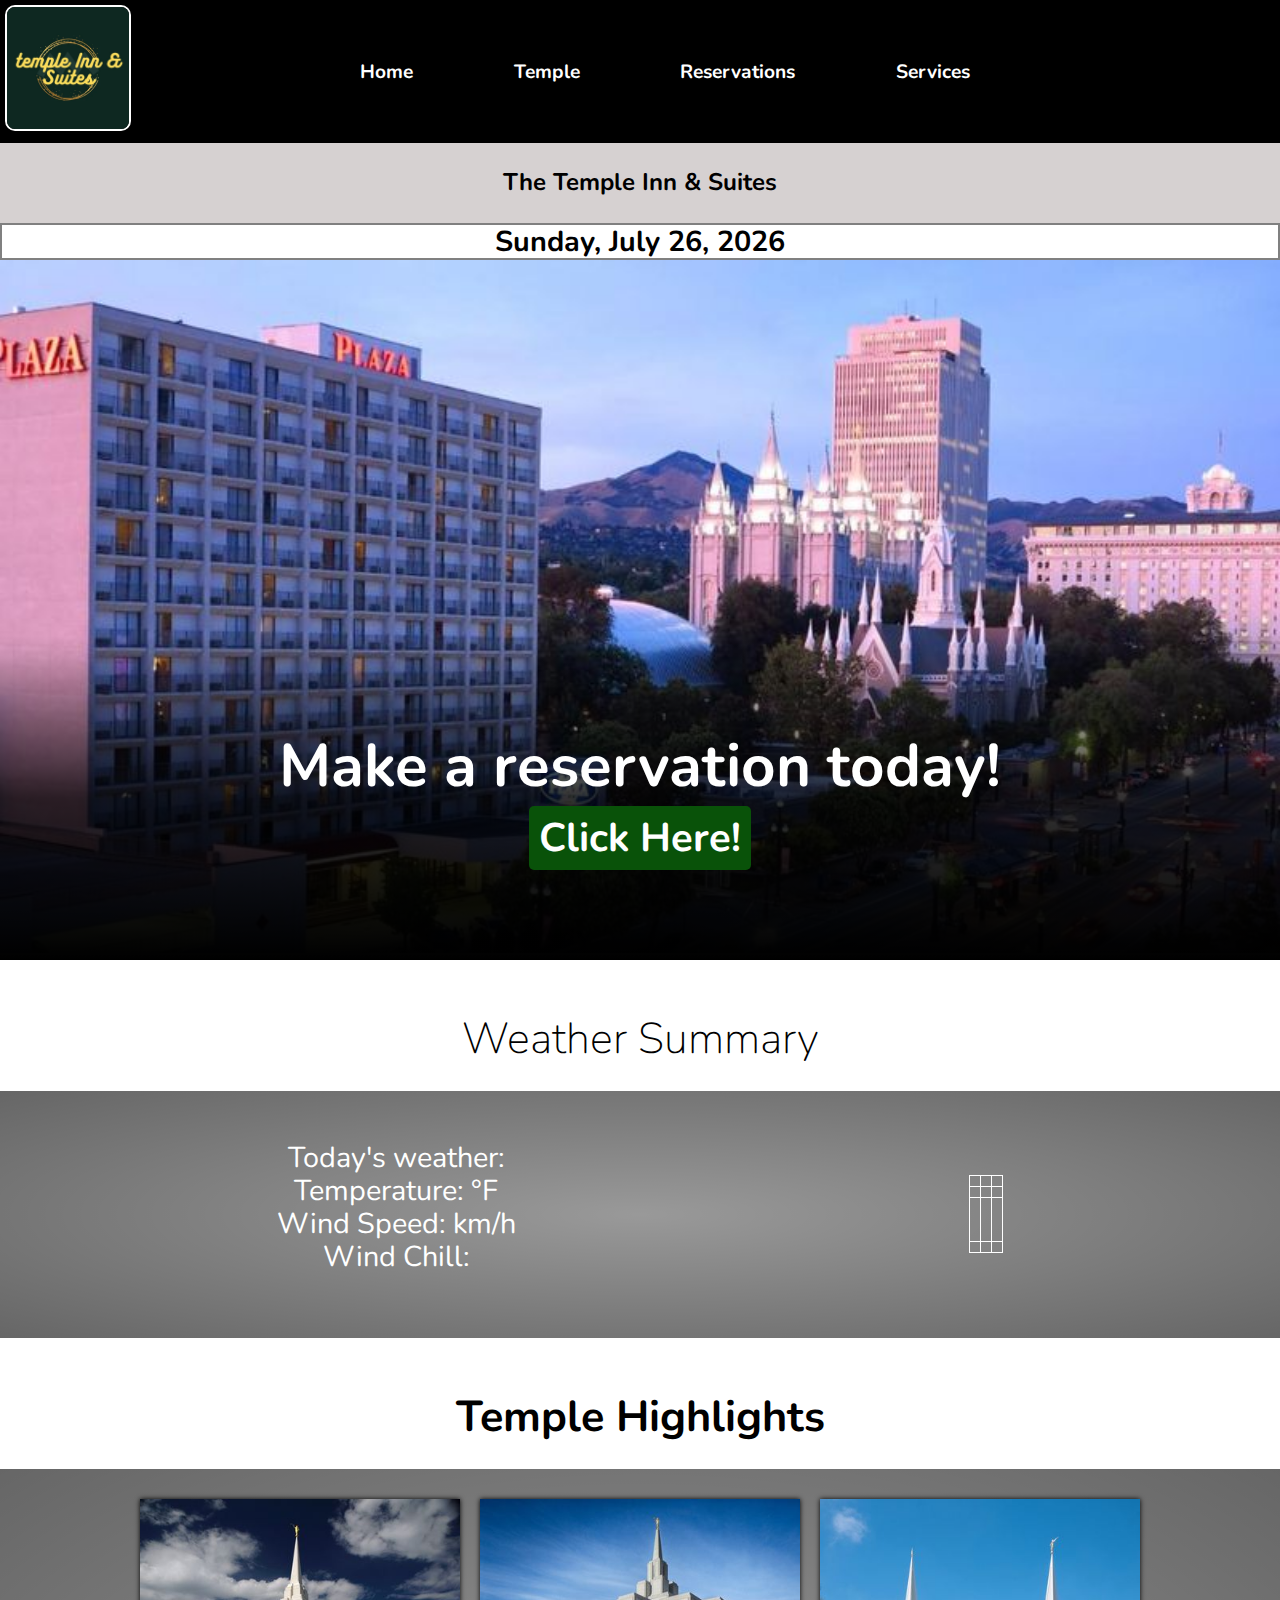
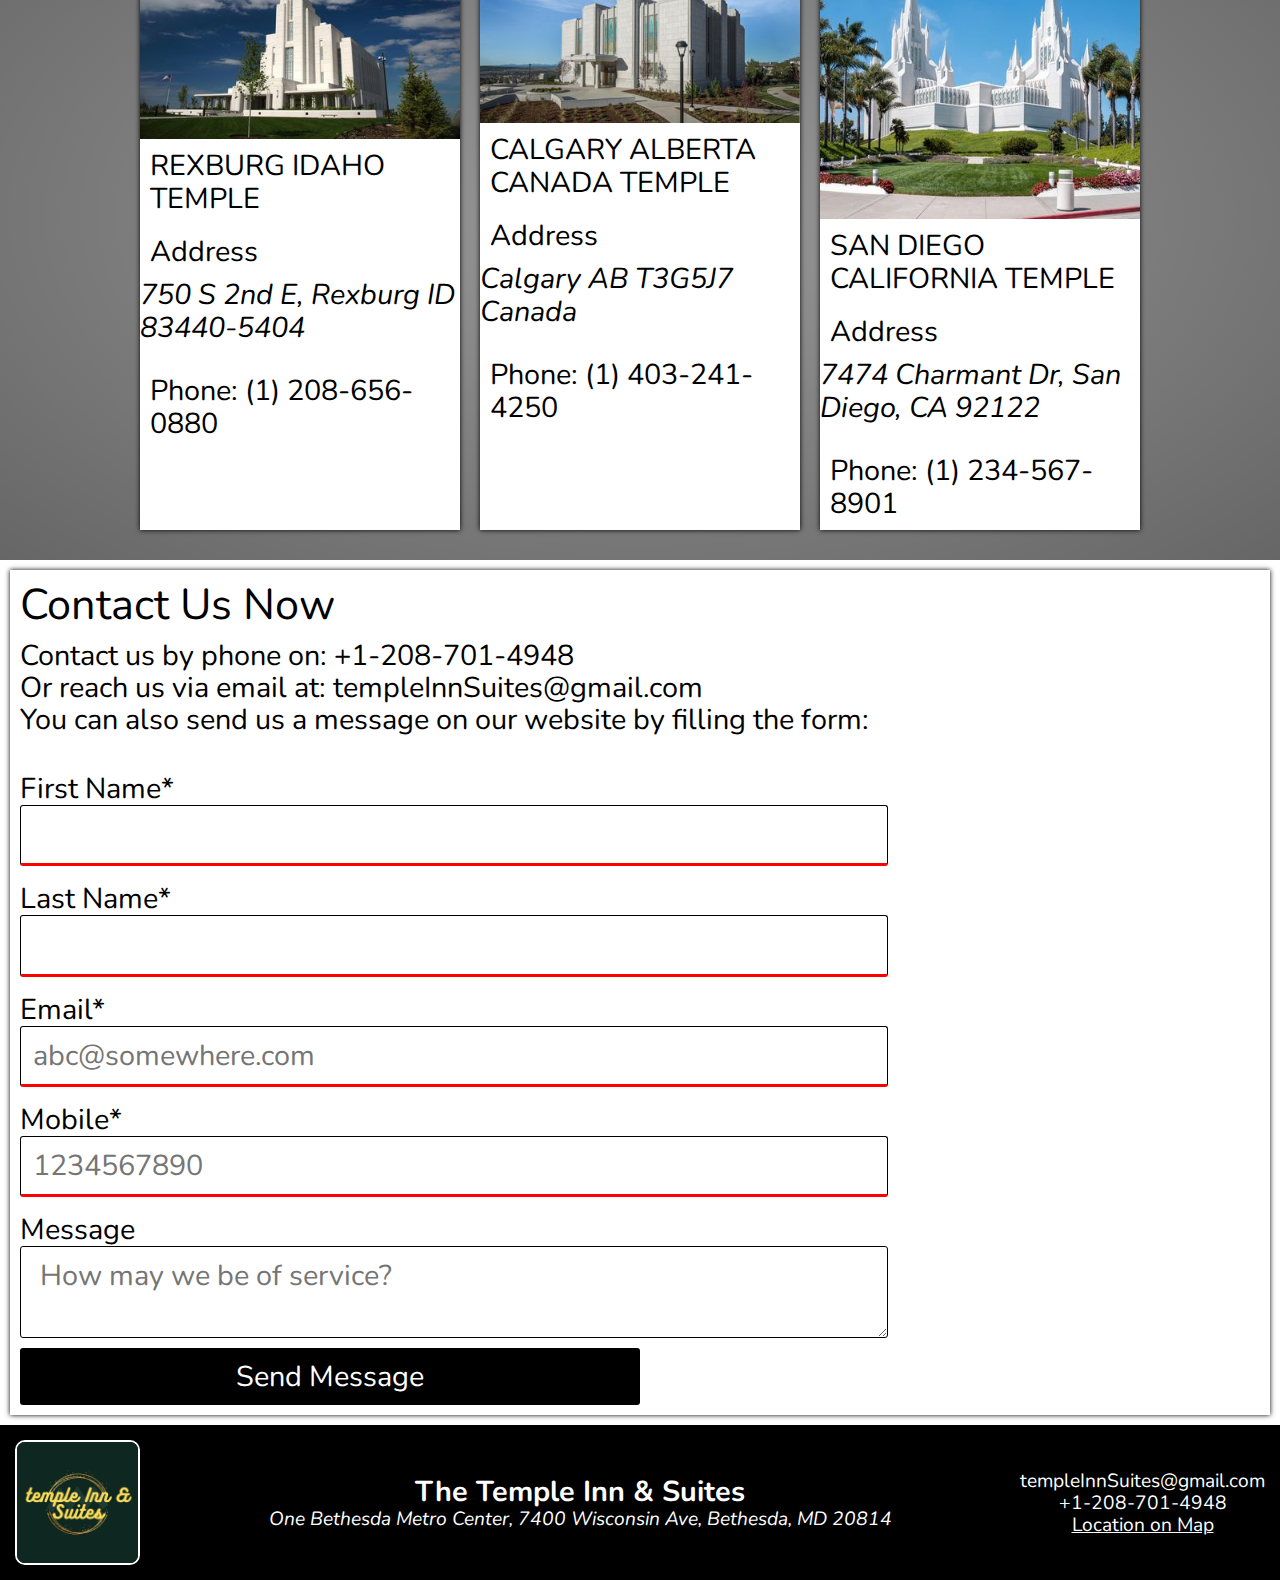
==== index.html @ aba9959d "completed homepage contact us." ====
<!DOCTYPE html>
<html lang="en">
<head>
    <meta charset="UTF-8">
    <meta http-equiv="X-UA-Compatible" content="IE=edge">
    <meta name="viewport" content="width=device-width, initial-scale=1.0">
    <title>The Temple Inn & Suites</title>
    <link href="css/normalize.css" rel="stylesheet">
    <link rel="shortcut icon" type="image/x-icon" href="favicon.png">
    <link rel="preconnect" href="https://fonts.googleapis.com">
    <link rel="preconnect" href="https://fonts.googleapis.com">
    <link rel="preconnect" href="https://fonts.gstatic.com" crossorigin>
    <link href="https://fonts.googleapis.com/css2?family=Nunito:wght@300;700&display=swap" rel="stylesheet">
    <link rel="stylesheet" href="https://cdnjs.cloudflare.com/ajax/libs/font-awesome/6.1.1/css/all.min.css" integrity="sha512-KfkfwYDsLkIlwQp6LFnl8zNdLGxu9YAA1QvwINks4PhcElQSvqcyVLLD9aMhXd13uQjoXtEKNosOWaZqXgel0g==" crossorigin="anonymous" referrerpolicy="no-referrer" />
    <link rel="stylesheet" href="css/main.css">
</head>
<body>
    <!------------------------------Header-------------------------------------->
    <header>
        <div class="logo-social-nav">
            <!-- Logo -->
            <div class="logo-box">
                <a href="index.html"><img src="images/Logo/LogoWEBP.webp" alt="Site Logo" class="logo"></a>
            </div>

            <!-- Social Media and menu button -->
            <div class="social-nav-btns">
                <a href="https://facebook.com" class="fab fa-facebook-square"></a>
                <a href="https://linkedin.com" class="fab fa-linkedin"></a>
                <a href="https://instagram.com" class="fab fa-instagram"></a>
                <button id="nav-btn"><span>&#9776</span></button>
            </div>

        </div>

        <!-- Site Name -->
        <div class="site-name-container">
            <h1 class="site-name">The Temple Inn & Suites</h1>
        </div>

        <!-- Site date -->
        <div class="today-date-container">
            <p id="today-date"></p>
        </div>

        <!-- Menu Area -->
        <div class="main-nav-container">
            <nav>
                <ul id="main-nav">
                    <li><a href="index.html">Home</a></li>
                    <li><a href="temple.html">Temple</a></li>
                    <li><a href="reservation.html">Reservations</a></li>
                    <li><a href="services.html">Services</a></li>
                </ul>
            </nav>
        </div>
    </header>

    <!----------------------------------Main------------------------------------>
    <main>
        <div class="main-content-container">
            <!-- Banner -->
            <div class="page-banner homepage-banner">
                <picture>
                    <source srcset="images/home/hero/plaza-hotel-small-600.jpg" media="(max-width: 600px)">
                    <source srcset="images/home/hero/plaza-hotel-medium-700.jpg" media="(max-width: 949px)">
                    <source srcset="images/home/hero/plaza-hotel-large-800.jpg" media="(min-width: 950px)">
                    <img src="images/home/hero/plaza-hotel-small-600.jpg" alt="Plaza hotel at temple square in salt lake city">
                </picture>

                <div class="call-to-action">
                    <h2>Make a reservation today!</h2>
                    <a href="reservation.html">Click Here!</a>
                </div>
            </div>

            <!-- Weather -->
            <div class="page-weather">
                <h2 class="weather-header">Weather Summary</h2>
                <div class="weather-card">
                    <div class="today-weather">
                        <p>Today's weather:</p>
                        <p>Temperature: <span id="weather-temp"></span>&deg;F</p>
                        <p>Wind Speed: <span id="wind-speed"></span>km/h</p>
                        <p>Wind Chill: <span id="wind-chill"></span></p>
                    </div>

                    <div class="weather-forecast">
                        <table>
                            <tbody>
                                <tr>
                                    <th id="day-1"></th>
                                    <th id="day-2"></th>
                                    <th id="day-3"></th>
                                </tr>
                                <tr>
                                    <td id="temp-1"></td>
                                    <td id="temp-2"></td>
                                    <td id="temp-3"></td>
                                </tr>
                                <tr>
                                    <td><img src="" alt="" id="image-1"></td>
                                    <td><img src="" alt="" id="image-2"></td>
                                    <td><img src="" alt="" id="image-3"></td>
                                </tr>
                                <tr>
                                    <td id="description-1"></td>
                                    <td id="description-2"></td>
                                    <td id="description-3"></td>
                                </tr>
                            </tbody>
                        </table>
                    </div>
                </div>
            </div>

            <!-- Temples -->
            <div class="temple-container">
                <div class="temple-header">
                    <h2>Temple Highlights</h2>
                </div>
                <div class="temple-items">
                    <div class="temple-1">
                        <img src="images/temples/rexburg_temple-400.jpg" alt="Rexburg Idaho Temple">
                        <div class="temple-description">
                            <p>REXBURG IDAHO TEMPLE</p>
                            <p>Address<address>750 S 2nd E, Rexburg ID 83440-5404</address></p>
                            <p>Phone: (1) 208-656-0880</p>
                        </div>
                    </div>
                    <div class="temple-2">
                        <img src="images/temples/Calgary-alberta-temple-400.jpg" alt="Calgary Ablerta Temple">
                        <div class="temple-description">
                            <p>CALGARY ALBERTA CANADA TEMPLE</p>
                            <p>Address<address>Calgary AB T3G5J7 Canada</address></p>
                            <p>Phone: (1) 403-241-4250</p>
                        </div>
                    </div>
                    <div class="temple-3">
                        <img src="images/temples/san-diego-temple-400.jpg" alt="San Diego California Temple">
                        <div class="temple-description">
                            <p>SAN DIEGO CALIFORNIA TEMPLE</p>
                            <p>Address<address> 7474 Charmant Dr, San Diego, CA 92122</address></p>
                            <p>Phone: (1) 234-567-8901</p>
                        </div>
                    </div>
                </div>
            </div>

            <!-- Contact Us -->
            <div class="contact-us-section">
                <div class="contact-us-header">
                    <h2>Contact Us Now</h2>
                    <p>Contact us by phone on: +1-208-701-4948</p>
                    <p>Or reach us via email at: templeInnSuites@gmail.com</p>
                    <p>You can also send us a message on our website by filling the form:</p>
                </div>
                <div class="contact-us-form">
                    <form class="contact-us-form" method="get" action="contact-submission.html">
                        <label class="top">First Name* <input type="text" name="fname" required></label>
                        <label class="top">Last Name* <input type="text" name="lname" required></label>
                        <label class="top">Email* <input type="email" name="position" placeholder="abc@somewhere.com" required></label>
                        <label class="top">Mobile* <input type="number" name="mobile" placeholder="1234567890" required></label>
        
                        <label>Message<textarea name="business" class="top" placeholder=" How may we be of service?"></textarea></label>
                        <input type="hidden" id="datetime" name="currdatetime" value="">
                    <input type="submit" value="Send Message" class="message-submit-btn">
                </form>
                </div>
            </div>
        </div>
    </main>
    
    <!--------------------------------Footer------------------------------------>
    <footer>
        <div class="main-footer-container">
            <!-- Footer logo -->
            <div class="footer-logo-container">
                <a href="index.html"><img src="images/Logo/LogoWEBP.webp" alt="Site Logo" class="footer-logo"></a>
            </div>

            <!-- footer site title -->
            <div class="footer-name-address">
                <h2>The Temple Inn & Suites</h2>
                <address>One Bethesda Metro Center, 7400 Wisconsin Ave, Bethesda, MD 20814</address>
            </div>
            <div class="footer-email-number-map">
                <p>templeInnSuites@gmail.com</p>
                <p>+1-208-701-4948</p>
                <a href="https://www.google.com/maps/place/Hyatt+Regency+Bethesda/@38.9841229,-77.1035018,15z/data=!3m2!4b1!5s0x89b7c97b3ac1ecb7:0xf4951f3c0075c239!4m11!1m2!2m1!1sHotels!3m7!1s0x89b7c97b2de7d249:0x9641b4c68df65f!5m2!4m1!1i2!8m2!3d38.9841065!4d-77.094747">
                    <span class="fa fa-map-marker"></span>Location on Map </a>
            </div>
            
        </div>
    </footer>
    <script src="scripts/main.js"></script>
</body>
</html>
---- css/main.css ----
/* ----------------------------------------------Small CSS---------------------------------- */
* {
  margin: 0;
  padding: 0;
  box-sizing: border-box;
}

body {
  font-family: "Nunito", sans-serif;
  font-size: 16px;
}

/* ------------------------Logo , Social Media, Menu Button-------------------------- */
.logo-social-nav {
  display: flex;
  justify-content: space-between;
  align-items: center;
  padding: 5px;
  min-width: 100%;
  background-color: rgb(0, 0, 0);
  margin-right: 15px;
}

.logo {
  width: 25%;
  border: 2px solid white;
  border-radius: 10px;
}

.fab {
  color: white;
  text-decoration: none;
  font-size: 2rem;
}

button#nav-btn {
  border: 2px solid white;
  background: transparent;
  color: white;
  width: 3rem;
  height: 3rem;
  cursor: pointer;
}

.social-nav-btns {
  display: flex;
  justify-content: space-around;
  align-items: center;
  gap: 10px;
}

/* -----------------------------------Site Name----------------------------------- */
.site-name-container {
  background-color: rgba(209, 204, 204, 0.9);
  padding: 10px;
}

.site-name {
  text-align: center;
  font-size: 1.5rem;
}

/* --------------Date------------ */
#today-date {
  text-align: center;
  font-weight: bold;
  border: 2px double grey;
  margin: 0;
}
/* --------------------------- Main Navigation (Menu) ------------------------- */
nav ul li a {
  text-decoration: none;
  font-weight: bold;
  color: white;
  font-size: 1.2rem;
  display: block;
  padding: 0.6rem 1.5vw;
  border-top: 1px solid rgba(0, 0, 0, 0.3);
  transition: all 0.2s ease-out;
}

nav ul li a:hover {
  background-color: rgb(60, 110, 79);
}

nav ul li {
  list-style: none;
}

nav ul {
  display: none;
}

nav ul.open {
  display: block;
}

nav {
  background-color: rgb(0, 0, 0);
}

/* ------------------------Page Banner------------------------- */
.page-banner {
  width: 100%;
  height: 100%;
  position: relative;
}

picture {
  width: 100%;
}

picture img {
  width: 100%;
  height: 100%;
}

.call-to-action {
  width: 100%;
  position: absolute;
  bottom: 0;
  background: linear-gradient(
    360deg,
    rgba(0, 0, 0, 1),
    rgba(0, 0, 0, 0.8),
    rgba(0, 0, 0, 0)
  );
  padding: 30px;
  line-height: 3rem;
  display: flex;
  flex-direction: column;
  align-items: center;
}

.call-to-action h2 {
  color: white;
}

.call-to-action a {
  text-decoration: none;
  color: white;
  background-color: rgb(9, 82, 9);
  font-weight: bold;
  font-size: 1.2rem;
  padding: 5px 10px;
  border-radius: 5px;
  line-height: normal;
}

.call-to-action a:hover {
  background-color: rgb(3, 104, 3);
}

/* --------------------Weather----------------------- */
.weather-header,
.temple-header {
  font-weight: lighter;
  text-align: center;
  margin: 3vh;
  margin-top: 6vh;
}

.weather-card {
  padding: 20px;
  background: radial-gradient(rgba(0, 0, 0, 0.4), rgba(0, 0, 0, 0.6));
  color: white;
  text-align: center;
}

.today-weather {
  margin-bottom: 15px;
}

table,
td,
tr,
th {
  border: 1px solid white;
  border-collapse: collapse;
  padding: 5px;
  margin: auto;
}

/* ---------------Temple Cards------------ */
.temple-1 p,
.temple-2 p,
.temple-3 p {
  padding: 10px;
}

.temple-1,
.temple-2,
.temple-3 {
  box-shadow: 0 0 5px black;
  margin: 10px;
  display: flex;
  flex-direction: column;
}

/* ----------------Contact Us------------------- */
.contact-us-section {
    box-shadow: 0 0 5px black;
    margin: 10px;
    padding: 10px;
}

.contact-us-header h2 {
    font-weight: normal;
    margin-bottom: 10px;
}

.contact-us-header p {
    line-height: 2rem;
}

.contact-us-form {
    margin-top: 20px;
}

.contact-us-form label.top,
.contact-us-form label {
    display: block;
    padding-top: 1rem;
}

.contact-us-form label.top input,
.contact-us-form label textarea.top {
    display: block;
    border: 1px solid black;
    border-radius: 3px;
    padding: .75rem;
    min-width: 70%;    
}

.contact-us-form label.top input:required {
	border-bottom: red solid 3px;
}

.contact-us-form label.top input:required:valid {
	border-bottom: green solid 3px;
}

.contact-us-form input.message-submit-btn {
    border: none;
	background-color: rgb(0, 0, 0);
	color: white;
	border-radius: 3px;
	padding: .75rem 1.5rem;
	margin-top: 10px;
	width: 50%;
	/* max-width: 20rem; */
    transition: all 0.2s ease-out;
}

.contact-us-form input.message-submit-btn:hover {
    font-weight: bold;
    background-color: rgb(48, 46, 46);
}

/* --------------------------- Footer ------------------------- */
.footer-logo-container {
  height: 125px;
  width: 125px;
  margin: 0 auto;
  margin-bottom: 10px;
}

.footer-logo-container img {
  width: 100%;
  height: 100%;
  border: 2px solid white;
  border-radius: 10px;
}

.footer-email-number-map a {
  color: white;
}

footer {
  text-align: center;
  background-color: rgb(0, 0, 0);
  color: white;
  padding: 5px;
}

/* -------------------- Medium Screen -------------------- */
@media only screen and (min-width: 600px) {
  body {
    font-size: 1.5rem;
  }

  /* ---------footer-------- */
  .main-footer-container {
    font-size: 1.2rem;
    padding: 10px;
  }

  
}

/* -------------------- Large Screen -------------------- */
@media only screen and (min-width: 950px) {
  body {
    font-size: 1.8rem;
  }

  /* -------------Main Menu------------ */
  #nav-btn {
    display: none;
  }

  #main-nav-container {
    position: relative;
  }

  #main-nav {
    display: flex;
    position: absolute;
    top: 50px;
    left: 300px;
    right: 250px;
    padding: 0 10px;
    justify-content: space-around;
  }

  nav ul li a:hover {
    background-color: black;
    border-bottom: 5px solid white;
  }

  /* -----------------Main Content----------------- */
  main {
    /* margin: 0 120px; */
  }

  .call-to-action {
    width: 100%;
    position: absolute;
    bottom: 0;
    background: linear-gradient(
      360deg,
      rgba(0, 0, 0, 1),
      rgba(0, 0, 0, 0.8),
      rgba(0, 0, 0, 0)
    );
    padding: 90px;
    line-height: 5rem;
    font-size: 2.5rem;
  }

  .call-to-action a {
    font-size: 2.5rem;
  }

  /* ------------------Weather Card---------- */
  .weather-card {
      display: flex;
      justify-content: space-around;
      align-items: center;
      padding: 50px;
  }

  /* ----------Temple Area----------- */

  .temple-1,
  .temple-2,
  .temple-3 {
      max-width: 25vw;
      background-color: white;
      border: none;
  }

  .temple-items {
      background: radial-gradient(rgba(0, 0, 0, 0.4), rgba(0, 0, 0, 0.6));
      display: flex;
      flex-wrap: wrap;
      justify-content: center;
      padding: 20px;
  }

  /* ----------------Footer---------------- */
  .main-footer-container {
    display: flex;
    font-size: 1.2rem;
    align-items: center;
    justify-content: space-between;
    padding: 10px;
  }

  .footer-logo-container {
    margin: 0;
  }
}
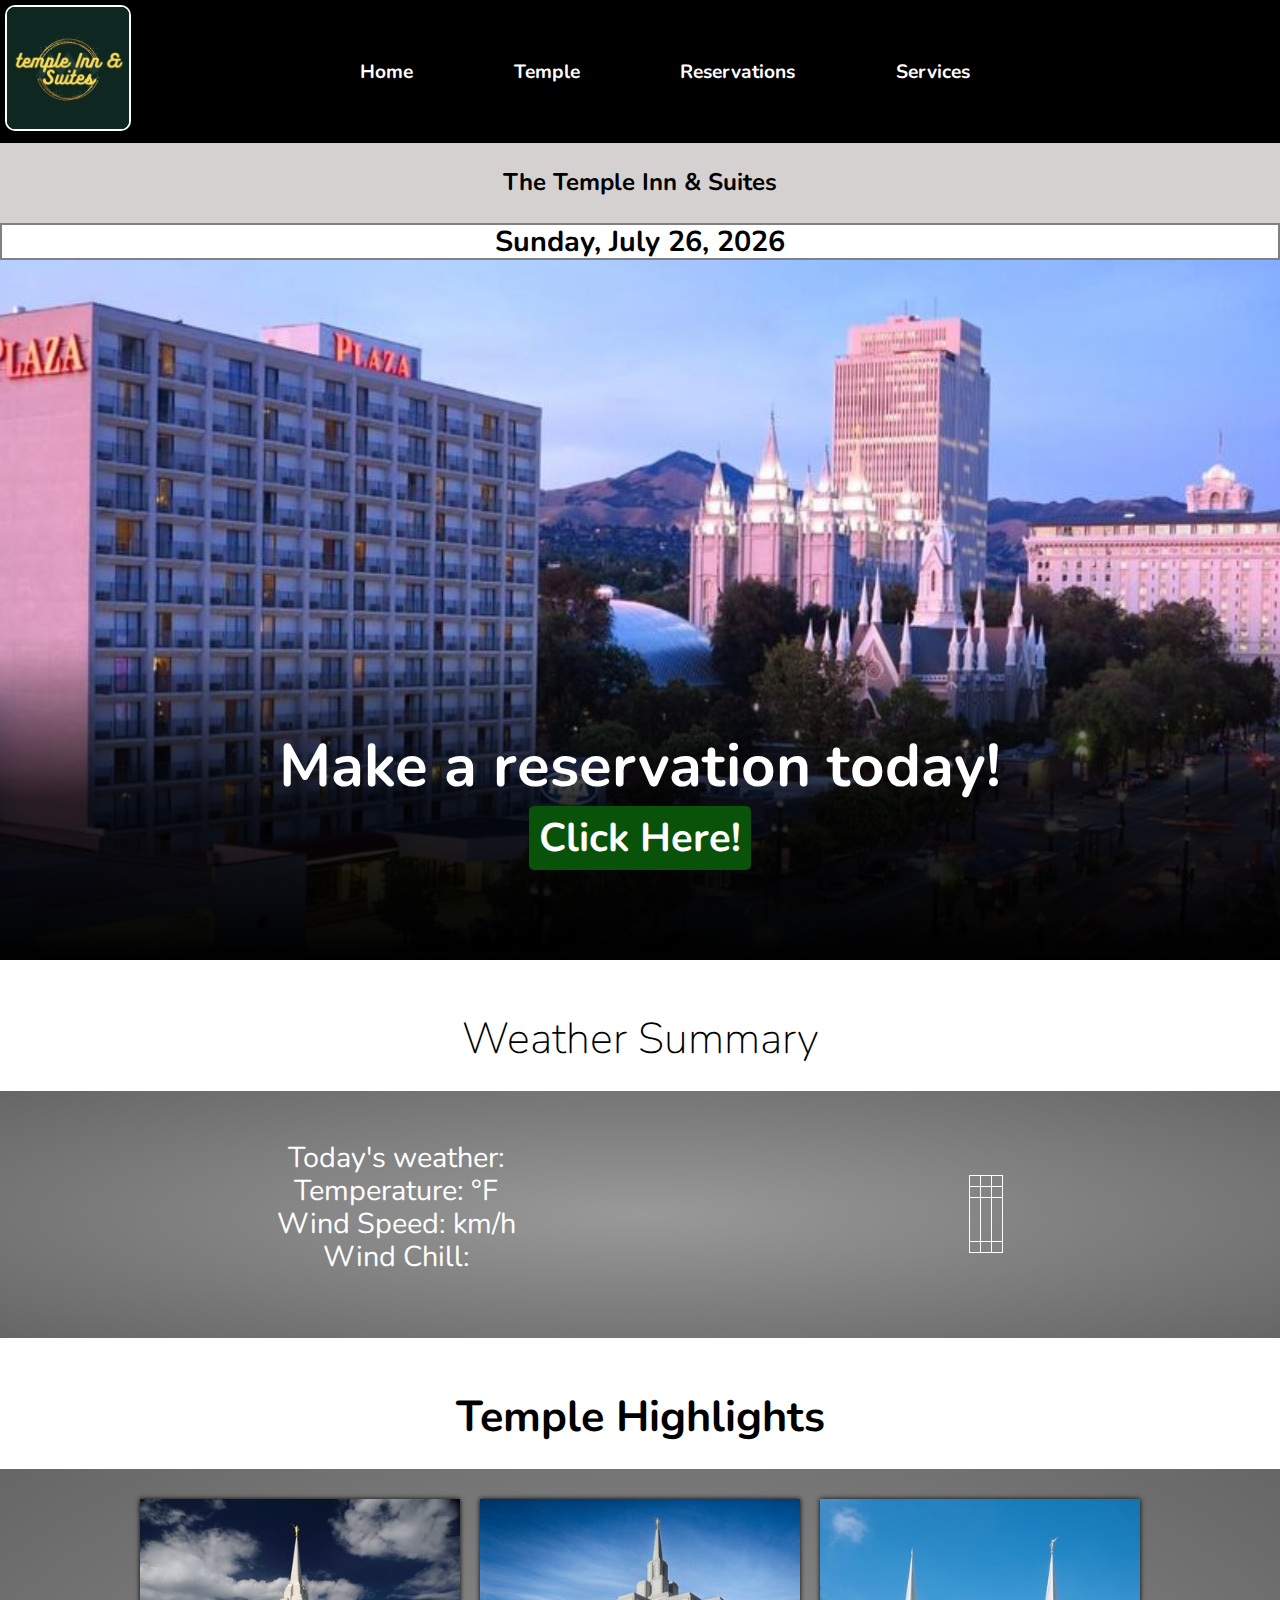
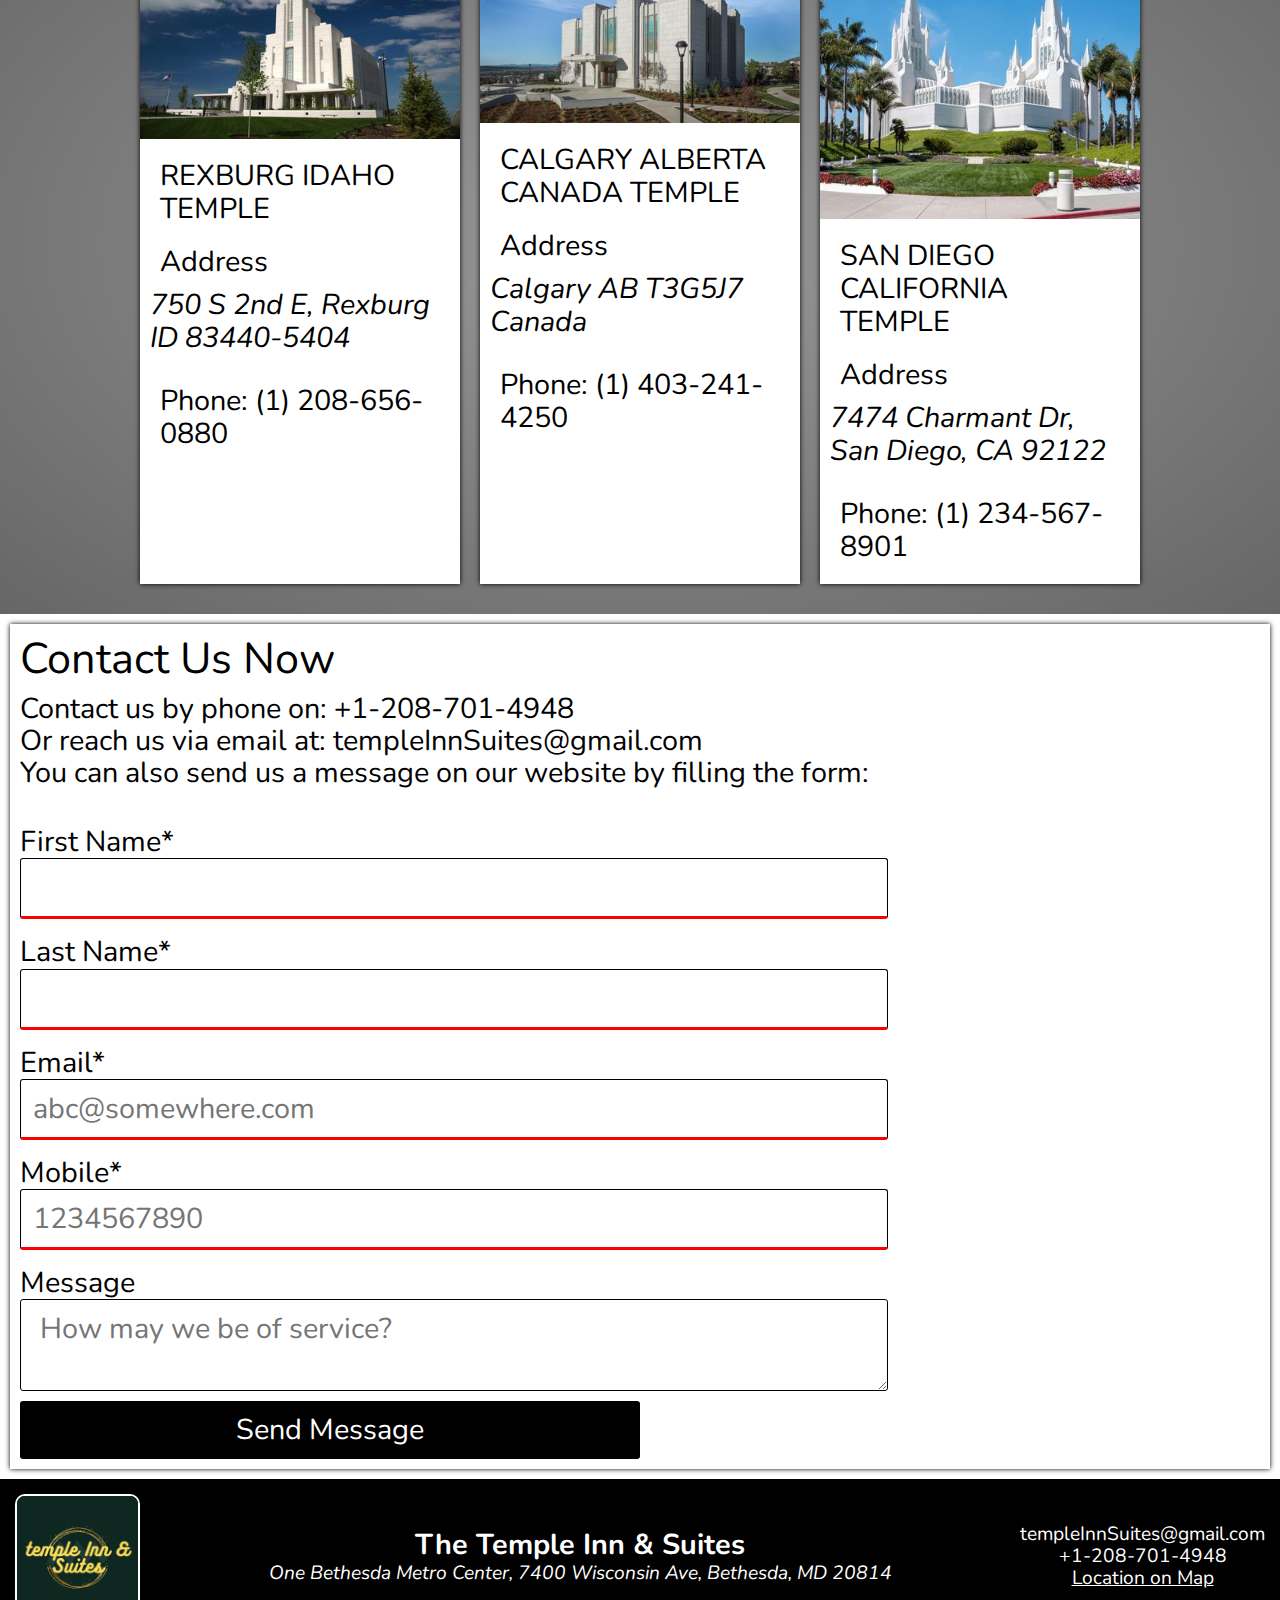
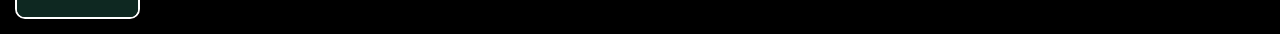
==== commit bb652498: "minor" ====
--- a/index.html
+++ b/index.html
@@ -15,7 +15,7 @@
     <link rel="stylesheet" href="css/main.css">
 </head>
 <body>
-    <!------------------------------Header-------------------------------------->
+    <!------------------------------Header--------------------------------------->
     <header>
         <div class="logo-social-nav">
             <!-- Logo -->
--- a/css/main.css
+++ b/css/main.css
@@ -188,6 +188,10 @@
   padding: 10px;
 }
 
+.temple-description {
+  padding: 10px;
+}
+
 .temple-1,
 .temple-2,
 .temple-3 {
@@ -199,62 +203,147 @@
 
 /* ----------------Contact Us------------------- */
 .contact-us-section {
-    box-shadow: 0 0 5px black;
-    margin: 10px;
-    padding: 10px;
+  box-shadow: 0 0 5px black;
+  margin: 10px;
+  padding: 10px;
 }
 
 .contact-us-header h2 {
-    font-weight: normal;
-    margin-bottom: 10px;
+  font-weight: normal;
+  margin-bottom: 10px;
 }
 
 .contact-us-header p {
-    line-height: 2rem;
+  line-height: 2rem;
 }
 
 .contact-us-form {
-    margin-top: 20px;
+  margin-top: 20px;
 }
 
 .contact-us-form label.top,
 .contact-us-form label {
-    display: block;
-    padding-top: 1rem;
+  display: block;
+  padding-top: 1rem;
 }
 
 .contact-us-form label.top input,
 .contact-us-form label textarea.top {
-    display: block;
-    border: 1px solid black;
-    border-radius: 3px;
-    padding: .75rem;
-    min-width: 70%;    
+  display: block;
+  border: 1px solid black;
+  border-radius: 3px;
+  padding: 0.75rem;
+  min-width: 70%;
 }
 
 .contact-us-form label.top input:required {
-	border-bottom: red solid 3px;
+  border-bottom: red solid 3px;
 }
 
 .contact-us-form label.top input:required:valid {
-	border-bottom: green solid 3px;
+  border-bottom: green solid 3px;
 }
 
 .contact-us-form input.message-submit-btn {
-    border: none;
-	background-color: rgb(0, 0, 0);
-	color: white;
-	border-radius: 3px;
-	padding: .75rem 1.5rem;
-	margin-top: 10px;
-	width: 50%;
-	/* max-width: 20rem; */
-    transition: all 0.2s ease-out;
+  border: none;
+  background-color: rgb(0, 0, 0);
+  color: white;
+  border-radius: 3px;
+  padding: 0.75rem 1.5rem;
+  margin-top: 10px;
+  width: 50%;
+  /* max-width: 20rem; */
+  transition: all 0.2s ease-out;
 }
 
 .contact-us-form input.message-submit-btn:hover {
-    font-weight: bold;
-    background-color: rgb(48, 46, 46);
+  font-weight: bold;
+  background-color: rgb(48, 46, 46);
+}
+
+/* ----------------Temple Directory------------------- */
+.main-content-container {
+  position: relative;
+}
+
+.temples-directory-banner-caption {
+  position: absolute;
+  bottom: 0;
+  width: 100%;
+  padding: 50px 10px;
+  text-align: center;
+  color: white;
+  background: linear-gradient(
+    360deg,
+    rgba(0, 0, 0, 1),
+    rgba(0, 0, 0, 0.8),
+    rgba(0, 0, 0, 0)
+  );
+}
+
+.temple-directory-area {
+  margin-top: 25px;
+}
+
+.temple-directory-btns {
+  text-align: center;
+  margin-bottom: 10px;
+  display: flex;
+  justify-content: center;
+  gap: 10px;
+}
+
+#directory-list-view-btn,
+#directory-card-view-btn {
+  border: 1px solid white;
+  padding: 5px;
+  background-color: black;
+  color: white;
+}
+
+.temple-directory-btns button:hover {
+  box-shadow: 0 0 5px black;
+}
+
+/* ---------------------- Directory - listView ------------------------------ */
+div.list section {
+  margin: 0 0px;
+  padding: 10px 20px;
+}
+
+div.list section img {
+  display: none;
+}
+
+div.list section:nth-child(odd) {
+  background-color: rgba(3, 13, 99, 0.2);
+}
+
+div.list section:nth-child(even) {
+  background-color: rgba(165, 167, 184, 0.2);
+}
+
+/* ---------------------- Directory - gridView ------------------------------ */
+div.cards {
+  padding: 10px;
+  text-align: center;
+  width: 100%;
+}
+
+div.cards section {
+  margin: 10px 10px;
+  padding: 10px;
+  text-align: center;
+  max-width: 100%;
+  box-shadow: 0 0 5px black;
+}
+
+div.cards section img {
+  width: 100%;
+}
+
+div.cards section a {
+  font-size: .8rem;
 }
 
 /* --------------------------- Footer ------------------------- */
@@ -286,7 +375,25 @@
 /* -------------------- Medium Screen -------------------- */
 @media only screen and (min-width: 600px) {
   body {
-    font-size: 1.5rem;
+    font-size: 1rem;
+  }
+
+  /* ---------------------- Directory - listView ------------------------------ */
+  div.list section {
+    display: grid;
+    grid-template-columns: repeat(4, 1fr);
+    align-items: center;
+    gap: 20px;
+  }
+
+
+  /* ---------------------- Directory - gridView ------------------------------ */
+  div.cards  {
+    display: grid;
+    grid-template-columns: repeat(3, 1fr);
+    overflow: scroll;
+    width: 100%;
+    text-align: center;
   }
 
   /* ---------footer-------- */
@@ -294,8 +401,6 @@
     font-size: 1.2rem;
     padding: 10px;
   }
-
-  
 }
 
 /* -------------------- Large Screen -------------------- */
@@ -329,9 +434,9 @@
   }
 
   /* -----------------Main Content----------------- */
-  main {
-    /* margin: 0 120px; */
-  }
+  /* main {
+    margin: 0 120px;
+  } */
 
   .call-to-action {
     width: 100%;
@@ -354,10 +459,10 @@
 
   /* ------------------Weather Card---------- */
   .weather-card {
-      display: flex;
-      justify-content: space-around;
-      align-items: center;
-      padding: 50px;
+    display: flex;
+    justify-content: space-around;
+    align-items: center;
+    padding: 50px;
   }
 
   /* ----------Temple Area----------- */
@@ -365,17 +470,27 @@
   .temple-1,
   .temple-2,
   .temple-3 {
-      max-width: 25vw;
-      background-color: white;
-      border: none;
+    max-width: 25vw;
+    background-color: white;
+    border: none;
   }
 
   .temple-items {
-      background: radial-gradient(rgba(0, 0, 0, 0.4), rgba(0, 0, 0, 0.6));
-      display: flex;
-      flex-wrap: wrap;
-      justify-content: center;
-      padding: 20px;
+    background: radial-gradient(rgba(0, 0, 0, 0.4), rgba(0, 0, 0, 0.6));
+    display: flex;
+    flex-wrap: wrap;
+    justify-content: center;
+    padding: 20px;
+  }
+
+  /* ---------------------- Directory - gridView ------------------------------ */
+  div.cards {
+    font-size: 1rem;
+    grid-template-columns: repeat(3, 1fr);
+  }
+
+  div.list {
+    font-size: 1rem;
   }
 
   /* ----------------Footer---------------- */
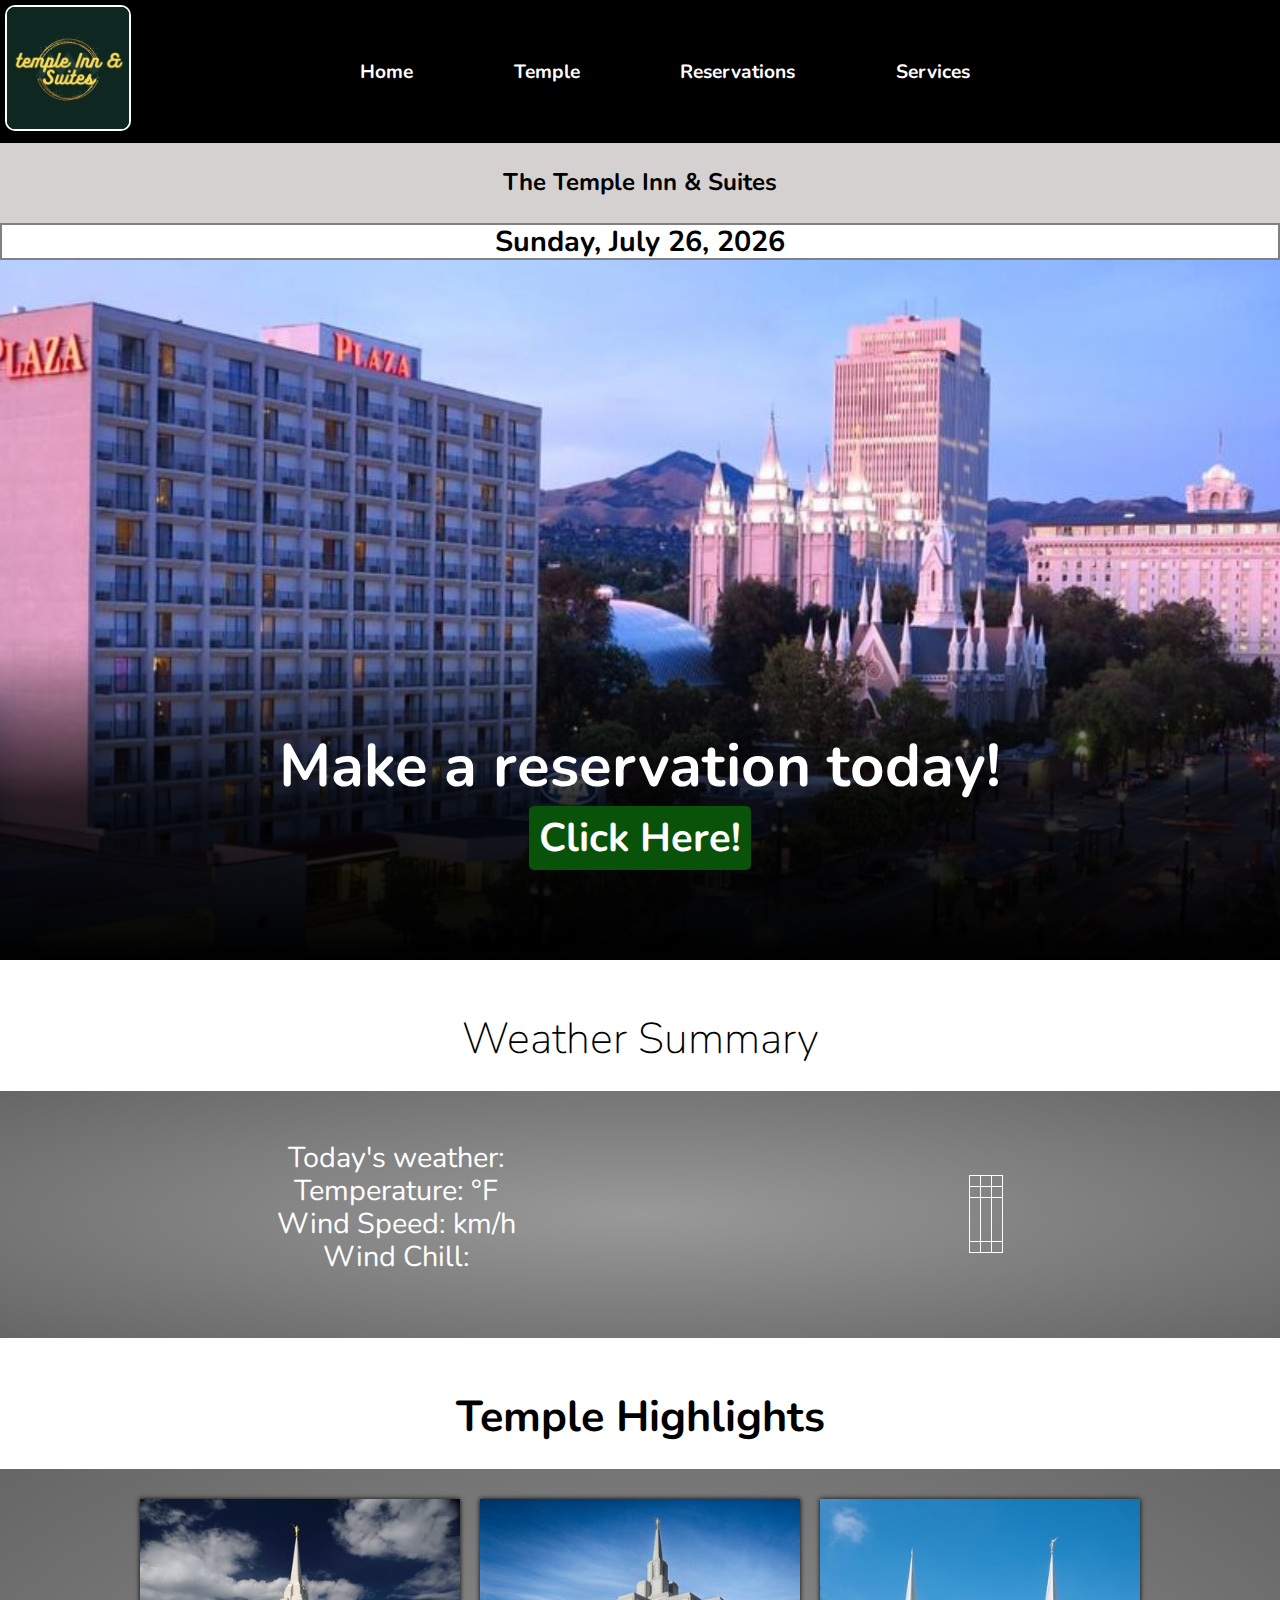
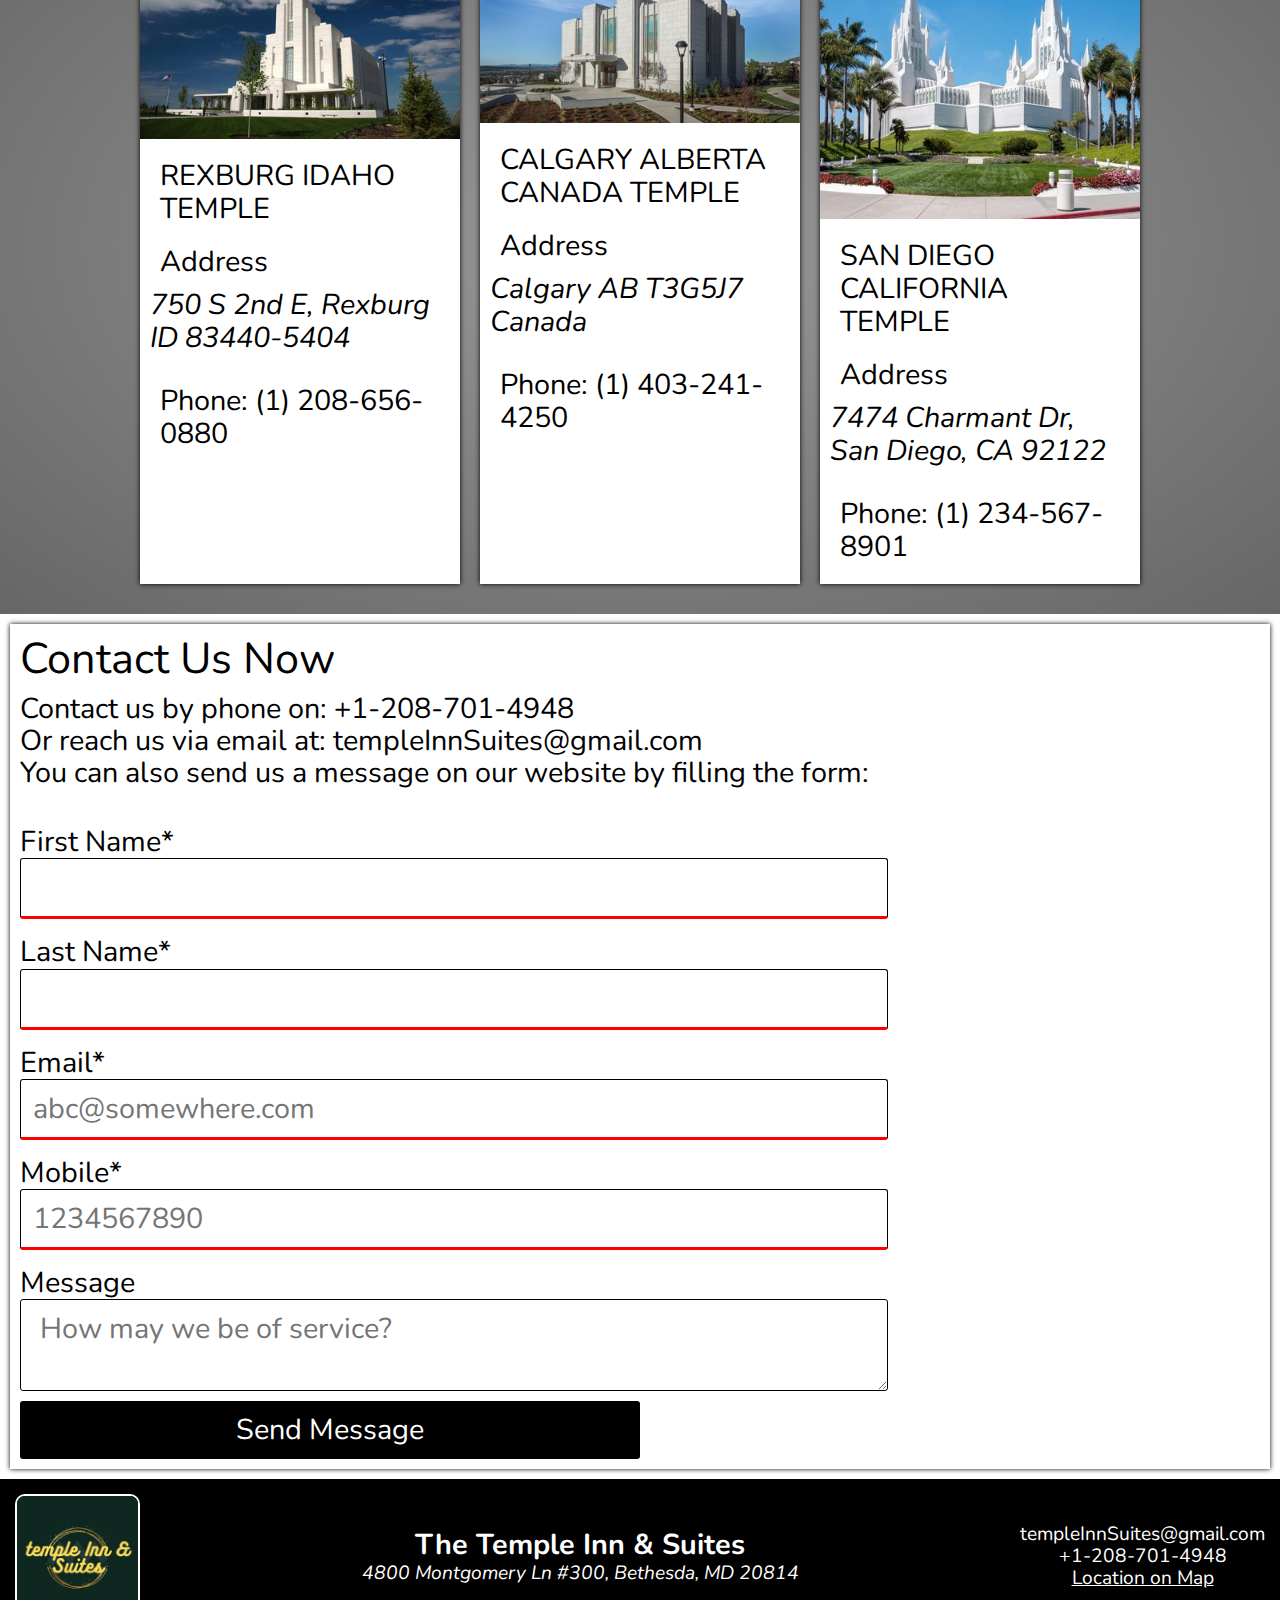
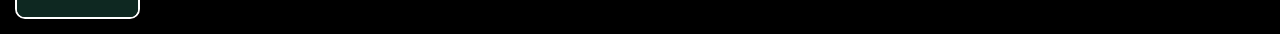
==== commit 55750dd4: "added a thankyou.html for reservation submission page. changed address in footer." ====
--- a/index.html
+++ b/index.html
@@ -182,7 +182,7 @@
             <!-- footer site title -->
             <div class="footer-name-address">
                 <h2>The Temple Inn & Suites</h2>
-                <address>One Bethesda Metro Center, 7400 Wisconsin Ave, Bethesda, MD 20814</address>
+                <address>4800 Montgomery Ln #300, Bethesda, MD 20814</address>
             </div>
             <div class="footer-email-number-map">
                 <p>templeInnSuites@gmail.com</p>
--- a/css/main.css
+++ b/css/main.css
@@ -346,6 +346,75 @@
   font-size: .8rem;
 }
 
+
+/* ---------------------------Reservation Page--------------------------- */
+.reservations-form-container {
+  background: radial-gradient(rgba(0, 0, 0, 0.4), rgba(0, 0, 0, 0.6));
+  padding: 10px;
+  color: white;
+}
+
+.reservations-form-header h2 {
+  font-weight: normal;
+  text-align: center;
+}
+
+fieldset {
+  margin: 10px;
+}
+
+legend {
+  padding: 0 5px;
+}
+
+.reservation-form .top {
+  display: block;
+  margin-bottom: 5px;
+}
+
+.reservation-form .top input {
+  display: block;
+  margin-bottom: 5px;
+  padding: 5px;
+  border: 1px solid black;
+}
+
+.reservation-form .sbs {
+  display: block;
+  margin-bottom: 10px;
+}
+
+.reservation-submit-btn {
+  border: none;
+  padding: 10px;
+  margin: 10px;
+  border-radius: 4px;
+  background-color: black;
+  color: white;
+}
+
+.reservation-submit-btn:hover {
+  font-weight: bold;
+}
+
+.room-type-container {
+  width: 100%;
+}
+
+.room-type-container img {
+  width: 100%;
+}
+
+.room-type-1,
+.room-type-2,
+.room-type-3,
+.room-type-4 {
+  background-color: white;
+  color: black;
+  padding: 10px;
+  border: 1px solid black;
+  margin-bottom: 10px;
+}
 /* --------------------------- Footer ------------------------- */
 .footer-logo-container {
   height: 125px;
@@ -371,6 +440,7 @@
   color: white;
   padding: 5px;
 }
+
 
 /* -------------------- Medium Screen -------------------- */
 @media only screen and (min-width: 600px) {
@@ -400,6 +470,17 @@
   .main-footer-container {
     font-size: 1.2rem;
     padding: 10px;
+  }
+
+  .reservation-form {
+    width: 100%;
+    display: flex;
+    justify-content: center;
+    align-items: top;
+  }
+
+  .room-type-container {
+    width: 50%;
   }
 }
 
@@ -493,6 +574,22 @@
     font-size: 1rem;
   }
 
+  /* ---------------------------Reservations Page---------------- */
+  .reservations-form-container {
+    font-size: 1.5rem;
+  }
+
+  .reservation-form {
+    width: 100%;
+    display: flex;
+    justify-content: center;
+    align-items: top;
+  }
+
+  .room-type-container {
+    width: 50%;
+  }
+
   /* ----------------Footer---------------- */
   .main-footer-container {
     display: flex;
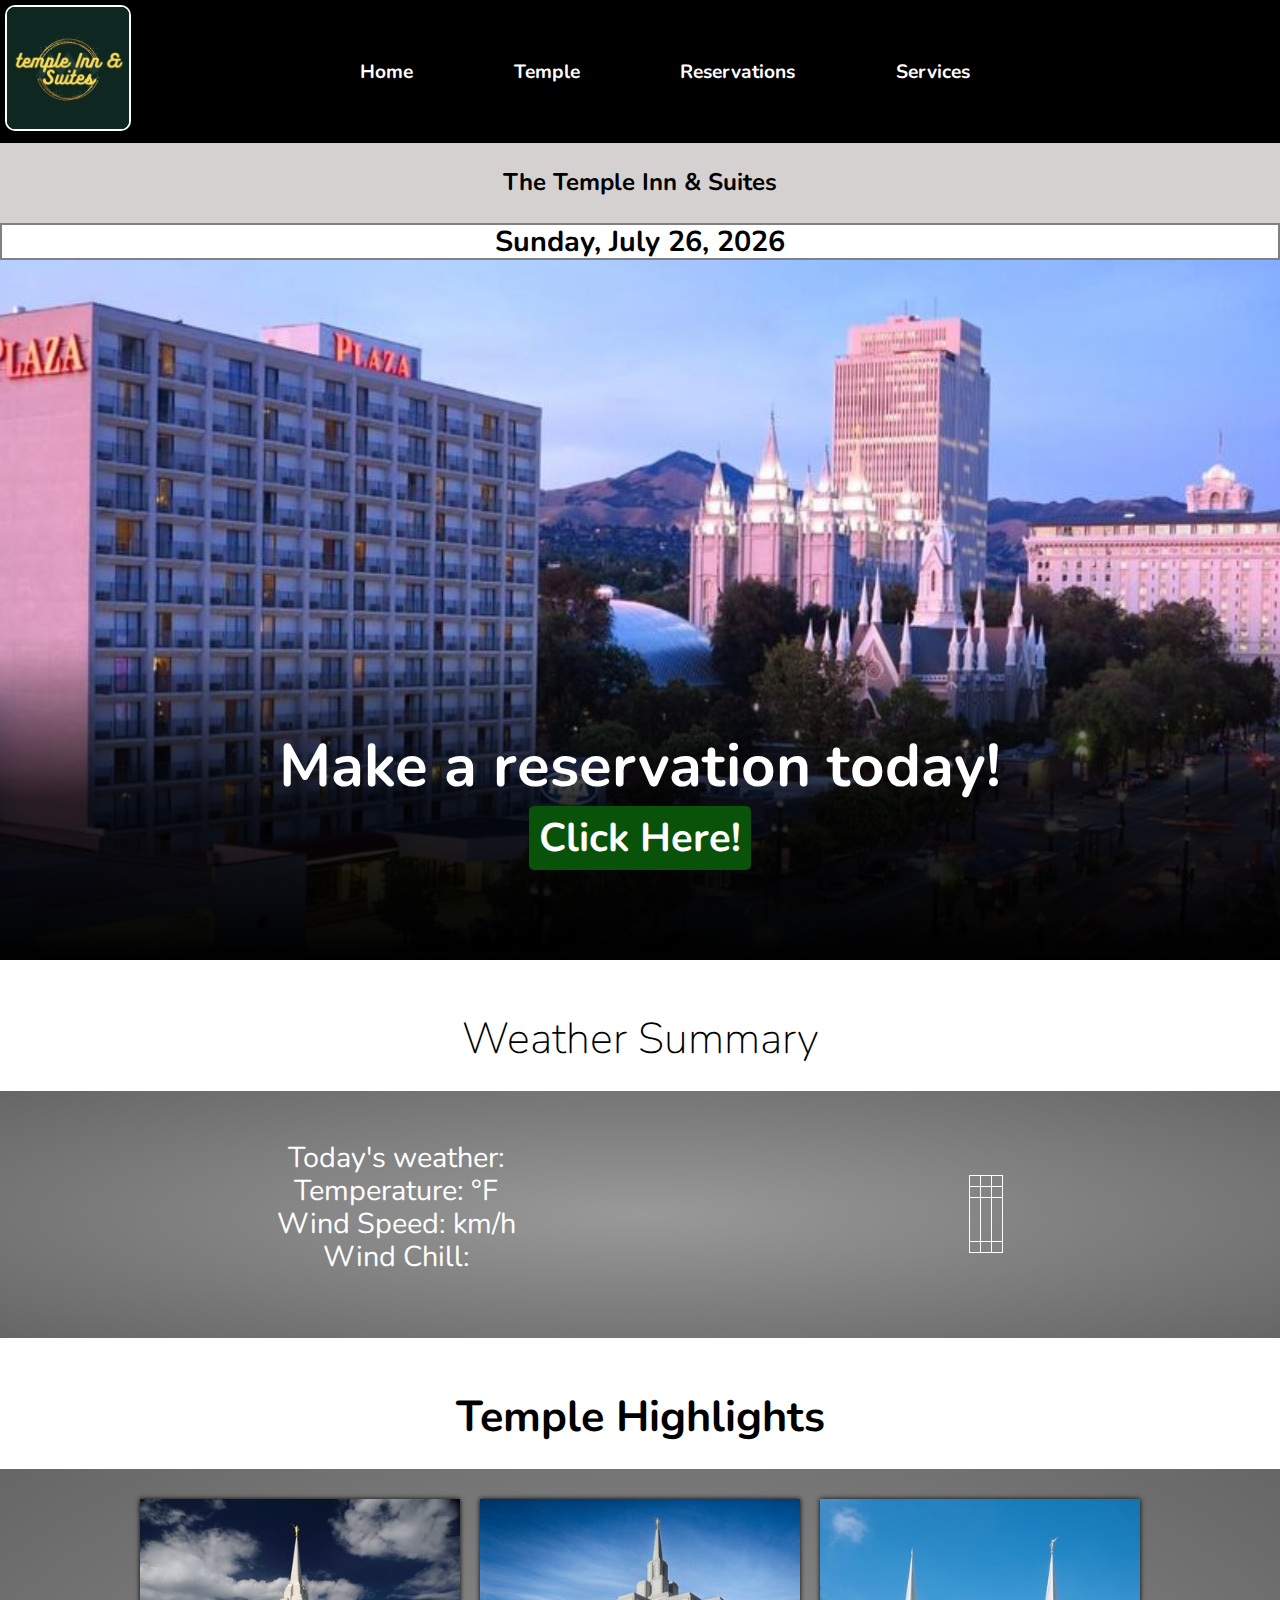
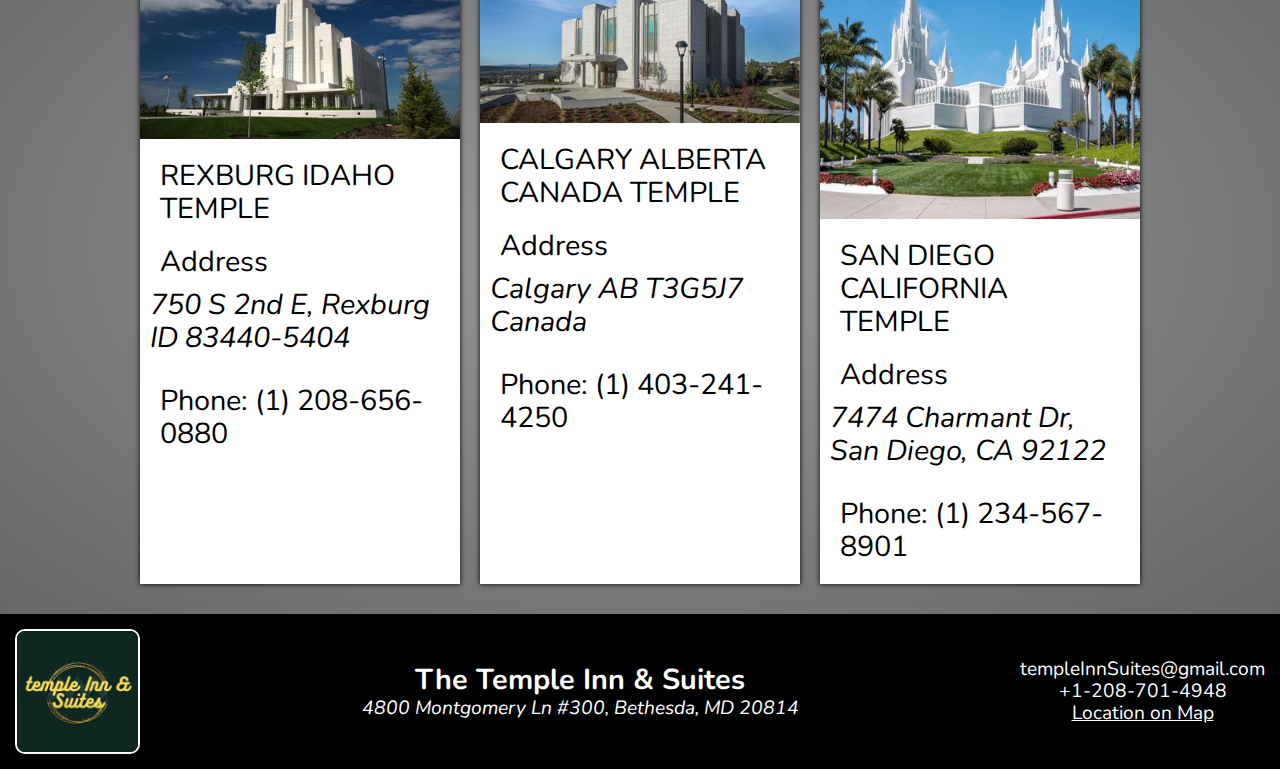
==== commit fe3d8608: "complete both subpages" ====
--- a/index.html
+++ b/index.html
@@ -147,27 +147,7 @@
                 </div>
             </div>
 
-            <!-- Contact Us -->
-            <div class="contact-us-section">
-                <div class="contact-us-header">
-                    <h2>Contact Us Now</h2>
-                    <p>Contact us by phone on: +1-208-701-4948</p>
-                    <p>Or reach us via email at: templeInnSuites@gmail.com</p>
-                    <p>You can also send us a message on our website by filling the form:</p>
-                </div>
-                <div class="contact-us-form">
-                    <form class="contact-us-form" method="get" action="contact-submission.html">
-                        <label class="top">First Name* <input type="text" name="fname" required></label>
-                        <label class="top">Last Name* <input type="text" name="lname" required></label>
-                        <label class="top">Email* <input type="email" name="position" placeholder="abc@somewhere.com" required></label>
-                        <label class="top">Mobile* <input type="number" name="mobile" placeholder="1234567890" required></label>
-        
-                        <label>Message<textarea name="business" class="top" placeholder=" How may we be of service?"></textarea></label>
-                        <input type="hidden" id="datetime" name="currdatetime" value="">
-                    <input type="submit" value="Send Message" class="message-submit-btn">
-                </form>
-                </div>
-            </div>
+            
         </div>
     </main>
     
--- a/css/main.css
+++ b/css/main.css
@@ -67,6 +67,7 @@
   border: 2px double grey;
   margin: 0;
 }
+
 /* --------------------------- Main Navigation (Menu) ------------------------- */
 nav ul li a {
   text-decoration: none;
@@ -119,12 +120,10 @@
   width: 100%;
   position: absolute;
   bottom: 0;
-  background: linear-gradient(
-    360deg,
-    rgba(0, 0, 0, 1),
-    rgba(0, 0, 0, 0.8),
-    rgba(0, 0, 0, 0)
-  );
+  background: linear-gradient(360deg,
+      rgba(0, 0, 0, 1),
+      rgba(0, 0, 0, 0.8),
+      rgba(0, 0, 0, 0));
   padding: 30px;
   line-height: 3rem;
   display: flex;
@@ -206,6 +205,8 @@
   box-shadow: 0 0 5px black;
   margin: 10px;
   padding: 10px;
+  /* width: 100%; */
+  font-size: 1.5rem;
 }
 
 .contact-us-header h2 {
@@ -273,12 +274,10 @@
   padding: 50px 10px;
   text-align: center;
   color: white;
-  background: linear-gradient(
-    360deg,
-    rgba(0, 0, 0, 1),
-    rgba(0, 0, 0, 0.8),
-    rgba(0, 0, 0, 0)
-  );
+  background: linear-gradient(360deg,
+      rgba(0, 0, 0, 1),
+      rgba(0, 0, 0, 0.8),
+      rgba(0, 0, 0, 0));
 }
 
 .temple-directory-area {
@@ -415,6 +414,67 @@
   border: 1px solid black;
   margin-bottom: 10px;
 }
+
+/* ------------------Services Page--------------------- */
+.services-header h2 {
+  font-weight: normal;
+  text-align: center;
+  margin-bottom: 10px;
+}
+
+.services-list-container {
+  margin: 0 auto;
+  padding: 20px;
+  border: 1px solid rgb(58, 56, 56);
+  background: radial-gradient(rgba(0, 0, 0, 0.4), rgba(0, 0, 0, 0.6));
+  color: white;
+}
+
+.services-list-container p {
+  margin-bottom: 10px;
+}
+
+.sub-page-header h2 {
+  font-weight: normal;
+  padding: 20px;
+  text-align: center;
+}
+
+.sub-page-links {
+  display: flex;
+  justify-content: center;
+  gap: 20px;
+}
+
+.sub-page-container {
+  margin-bottom: 40px;
+}
+
+.reception-page-link a,
+.missionary-page-link a {
+  text-decoration: none;
+  color: white;
+  background-color: black;
+  padding: 10px;
+}
+
+.reception-page-link a:hover,
+.missionary-page-link a:hover {
+  background-color: grey;
+}
+
+/* ------------------------------------Sub Pages------------------- */
+/* ------------------------Reception---------------- */
+.reception-image {
+  margin-top: 10px;
+  box-shadow: 0 0 5px black;
+}
+
+.reception-image img {
+  width: 100%;
+
+}
+
 /* --------------------------- Footer ------------------------- */
 .footer-logo-container {
   height: 125px;
@@ -458,7 +518,7 @@
 
 
   /* ---------------------- Directory - gridView ------------------------------ */
-  div.cards  {
+  div.cards {
     display: grid;
     grid-template-columns: repeat(3, 1fr);
     overflow: scroll;
@@ -466,6 +526,17 @@
     text-align: center;
   }
 
+
+  /* ------Services---------- */
+  .services-list-container {
+    font-size: 1.5rem;
+  }
+
+  .services-list-container p,
+  .services-list-container h3 {
+    margin: 30px;
+  }
+
   /* ---------footer-------- */
   .main-footer-container {
     font-size: 1.2rem;
@@ -480,6 +551,25 @@
   }
 
   .room-type-container {
+    width: 50%;
+  }
+
+  /* ----------------------missionaries sub page----------------- */
+
+  .room-type-container-ft-missionaries {
+    display: grid;
+    grid-template-columns: repeat(2, 1fr);
+    gap: 20px;
+  }
+
+  .room-type-1 img,
+  .room-type-2 img,
+  .room-type-3 img,
+  .room-type-4 img {
+    width: 100%;
+  }
+
+  .contact-us-form-missionaries form{
     width: 50%;
   }
 }
@@ -523,12 +613,10 @@
     width: 100%;
     position: absolute;
     bottom: 0;
-    background: linear-gradient(
-      360deg,
-      rgba(0, 0, 0, 1),
-      rgba(0, 0, 0, 0.8),
-      rgba(0, 0, 0, 0)
-    );
+    background: linear-gradient(360deg,
+        rgba(0, 0, 0, 1),
+        rgba(0, 0, 0, 0.8),
+        rgba(0, 0, 0, 0));
     padding: 90px;
     line-height: 5rem;
     font-size: 2.5rem;
@@ -589,6 +677,10 @@
   .room-type-container {
     width: 50%;
   }
+
+  /* ---------------------Sub Pages----------------- */
+  /* ---------------------Reception----------------- */
+
 
   /* ----------------Footer---------------- */
   .main-footer-container {
@@ -602,4 +694,4 @@
   .footer-logo-container {
     margin: 0;
   }
-}
+}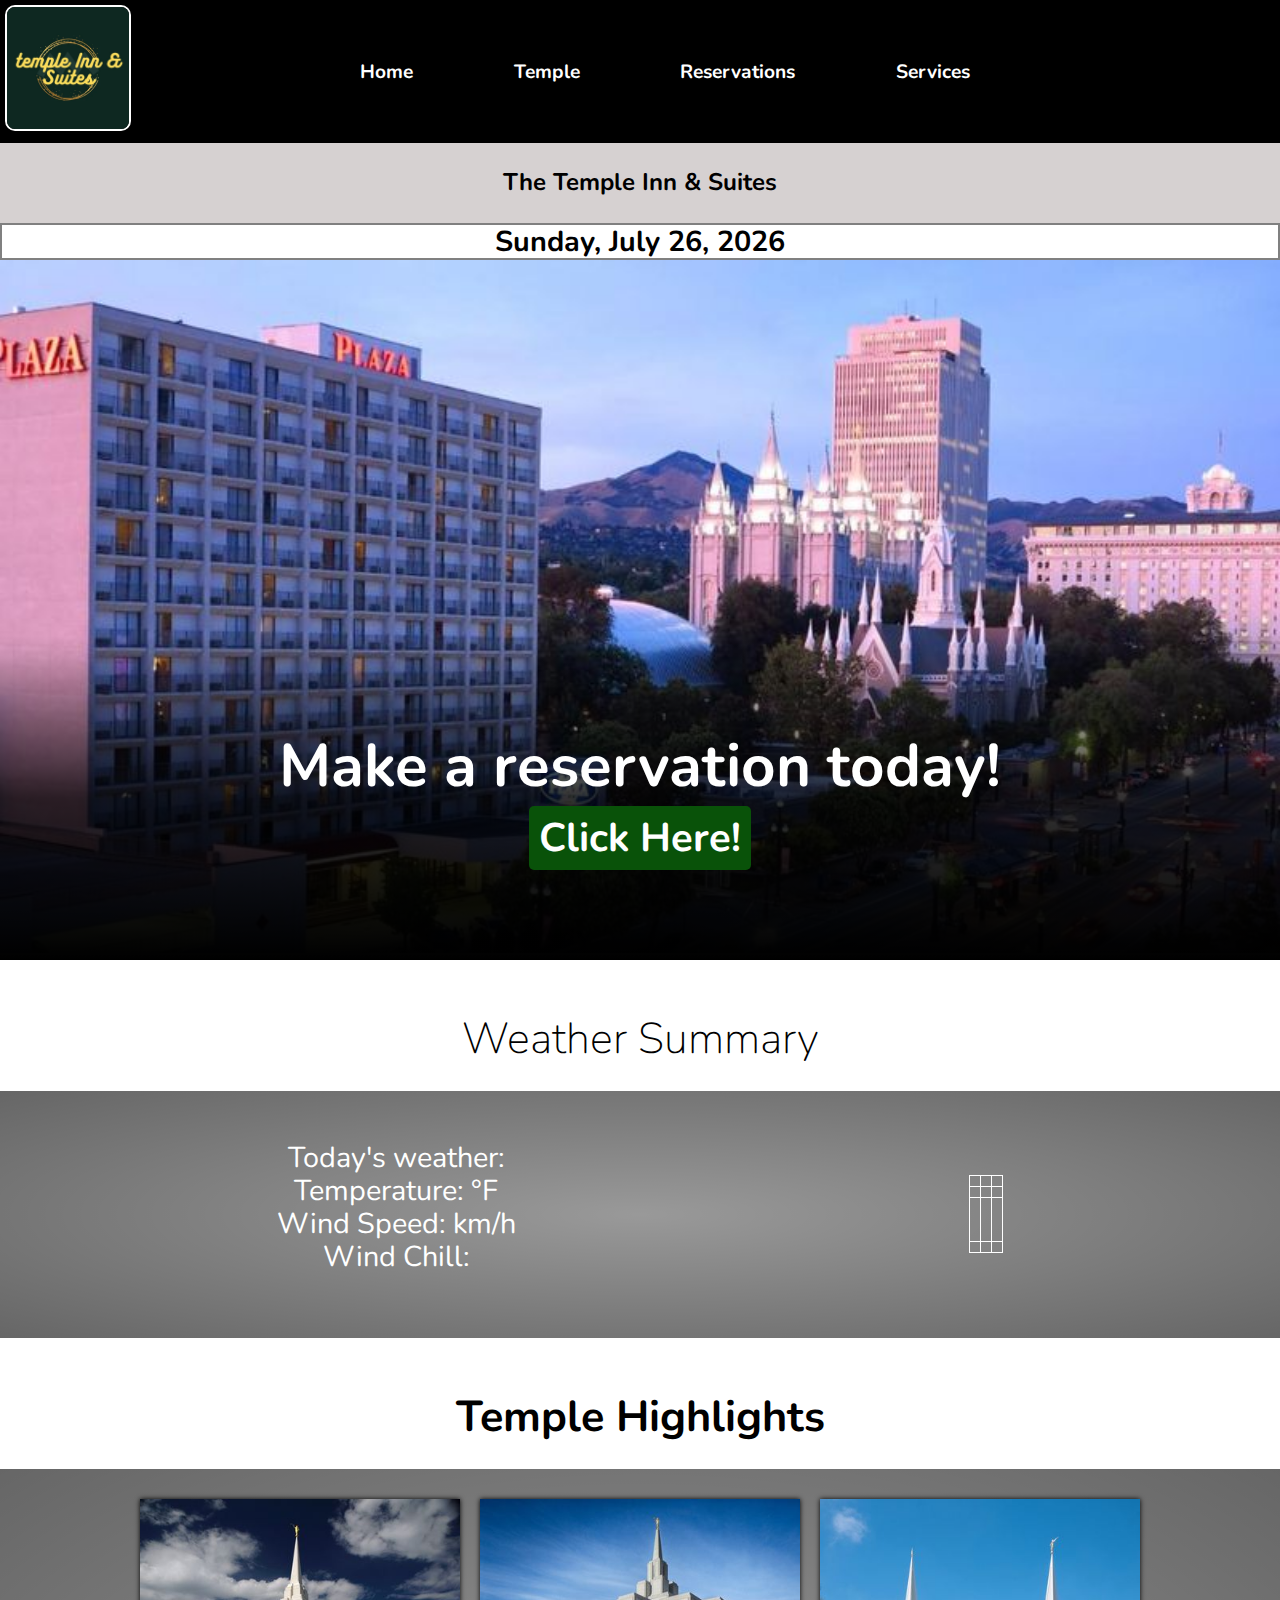
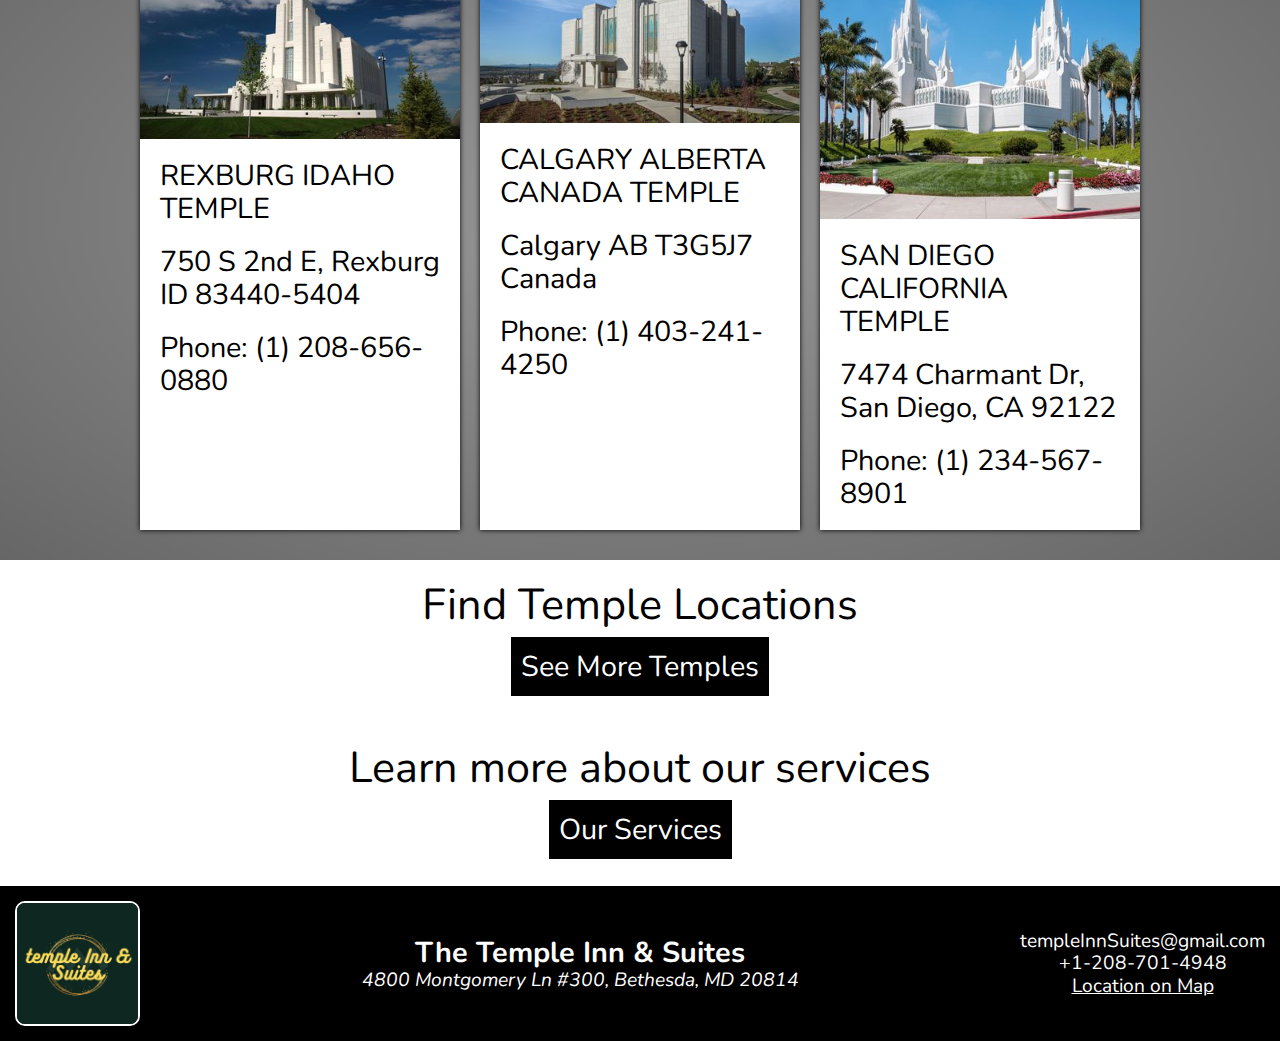
==== commit ea860fcb: "added finishing touches" ====
--- a/index.html
+++ b/index.html
@@ -124,7 +124,7 @@
                         <img src="images/temples/rexburg_temple-400.jpg" alt="Rexburg Idaho Temple">
                         <div class="temple-description">
                             <p>REXBURG IDAHO TEMPLE</p>
-                            <p>Address<address>750 S 2nd E, Rexburg ID 83440-5404</address></p>
+                            <p>750 S 2nd E, Rexburg ID 83440-5404</p>
                             <p>Phone: (1) 208-656-0880</p>
                         </div>
                     </div>
@@ -132,7 +132,7 @@
                         <img src="images/temples/Calgary-alberta-temple-400.jpg" alt="Calgary Ablerta Temple">
                         <div class="temple-description">
                             <p>CALGARY ALBERTA CANADA TEMPLE</p>
-                            <p>Address<address>Calgary AB T3G5J7 Canada</address></p>
+                            <p>Calgary AB T3G5J7 Canada</p>
                             <p>Phone: (1) 403-241-4250</p>
                         </div>
                     </div>
@@ -140,9 +140,33 @@
                         <img src="images/temples/san-diego-temple-400.jpg" alt="San Diego California Temple">
                         <div class="temple-description">
                             <p>SAN DIEGO CALIFORNIA TEMPLE</p>
-                            <p>Address<address> 7474 Charmant Dr, San Diego, CA 92122</address></p>
+                            <p> 7474 Charmant Dr, San Diego, CA 92122</p>
                             <p>Phone: (1) 234-567-8901</p>
                         </div>
+                    </div>
+                </div>
+            </div>
+
+            <!-- Linke to temples page -->
+            <div class="sub-page-container">
+                <div class="sub-page-header">
+                    <h2>Find Temple Locations</h2>
+                </div>
+                <div class="sub-page-links">  
+                    <div class="missionary-page-link">
+                        <a href="temple.html">See More Temples</a>
+                    </div>
+                </div>
+            </div>
+
+             <!-- Sub Pages -->
+             <div class="sub-page-container">
+                <div class="sub-page-header">
+                    <h2>Learn more about our services</h2>
+                </div>
+                <div class="sub-page-links">  
+                    <div class="missionary-page-link">
+                        <a href="services.html">Our Services</a>
                     </div>
                 </div>
             </div>
--- a/css/main.css
+++ b/css/main.css
@@ -475,6 +475,14 @@
 
 }
 
+/* -------------Missionaries-------------- */
+.room-type-container-ft-missionaries .room-type-1 img,
+.room-type-container-ft-missionaries .room-type-2 img,
+.room-type-container-ft-missionaries .room-type-3 img,
+.room-type-container-ft-missionaries .room-type-4 img {
+  width: 100%;
+}
+
 /* --------------------------- Footer ------------------------- */
 .footer-logo-container {
   height: 125px;
@@ -569,7 +577,7 @@
     width: 100%;
   }
 
-  .contact-us-form-missionaries form{
+  .contact-us-form-missionaries form {
     width: 50%;
   }
 }
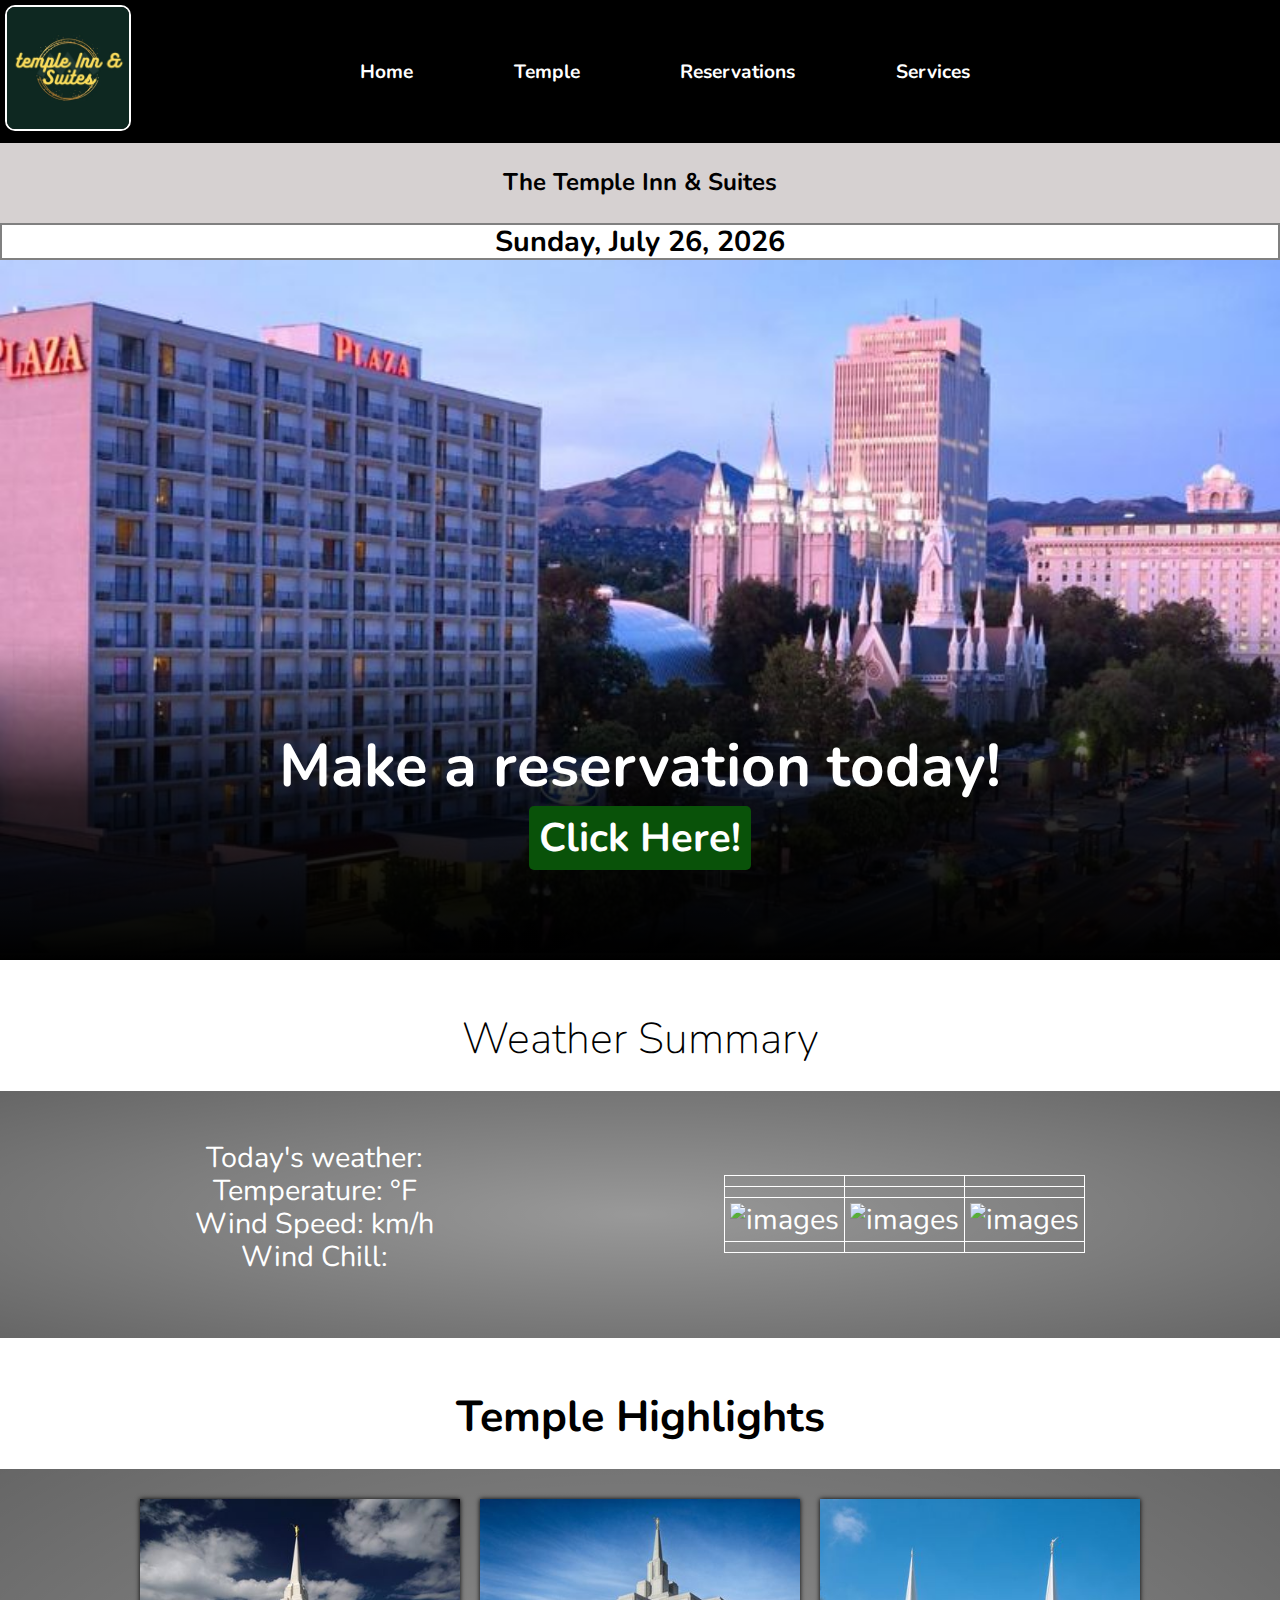
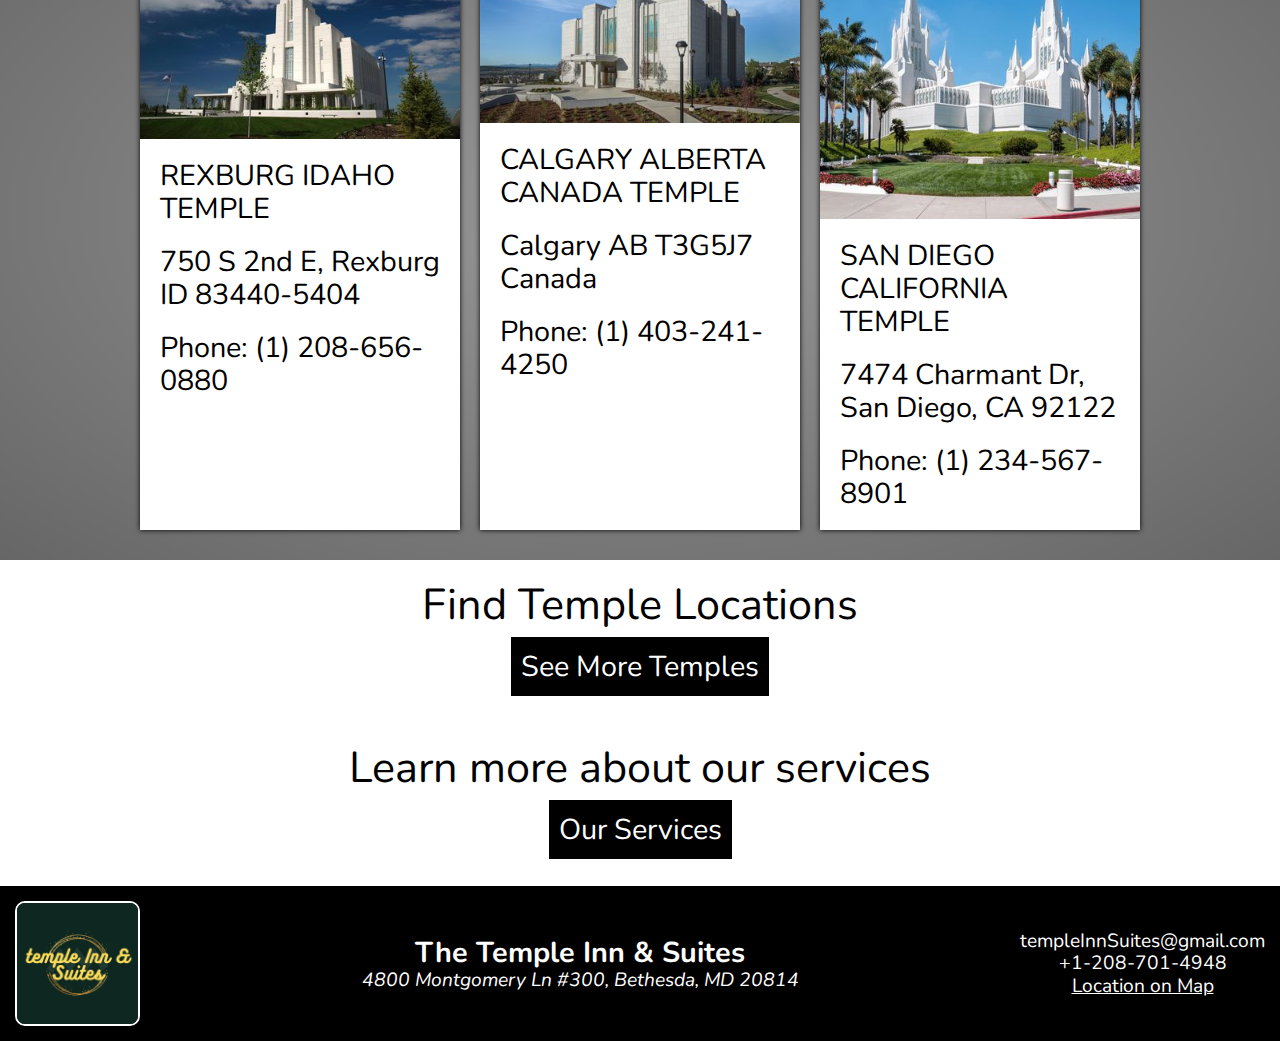
==== commit 3eae4daa: "debugging" ====
--- a/index.html
+++ b/index.html
@@ -28,7 +28,7 @@
                 <a href="https://facebook.com" class="fab fa-facebook-square"></a>
                 <a href="https://linkedin.com" class="fab fa-linkedin"></a>
                 <a href="https://instagram.com" class="fab fa-instagram"></a>
-                <button id="nav-btn"><span>&#9776</span></button>
+                <button id="nav-btn"><span>&#9776;</span></button>
             </div>
 
         </div>
@@ -99,9 +99,9 @@
                                     <td id="temp-3"></td>
                                 </tr>
                                 <tr>
-                                    <td><img src="" alt="" id="image-1"></td>
-                                    <td><img src="" alt="" id="image-2"></td>
-                                    <td><img src="" alt="" id="image-3"></td>
+                                    <td><img src="images" alt="images" id="image-1"></td>
+                                    <td><img src="images" alt="images" id="image-2"></td>
+                                    <td><img src="images" alt="images" id="image-3"></td>
                                 </tr>
                                 <tr>
                                     <td id="description-1"></td>
--- a/css/main.css
+++ b/css/main.css
@@ -206,7 +206,7 @@
   margin: 10px;
   padding: 10px;
   /* width: 100%; */
-  font-size: 1.5rem;
+  font-size: 1rem;
 }
 
 .contact-us-header h2 {
